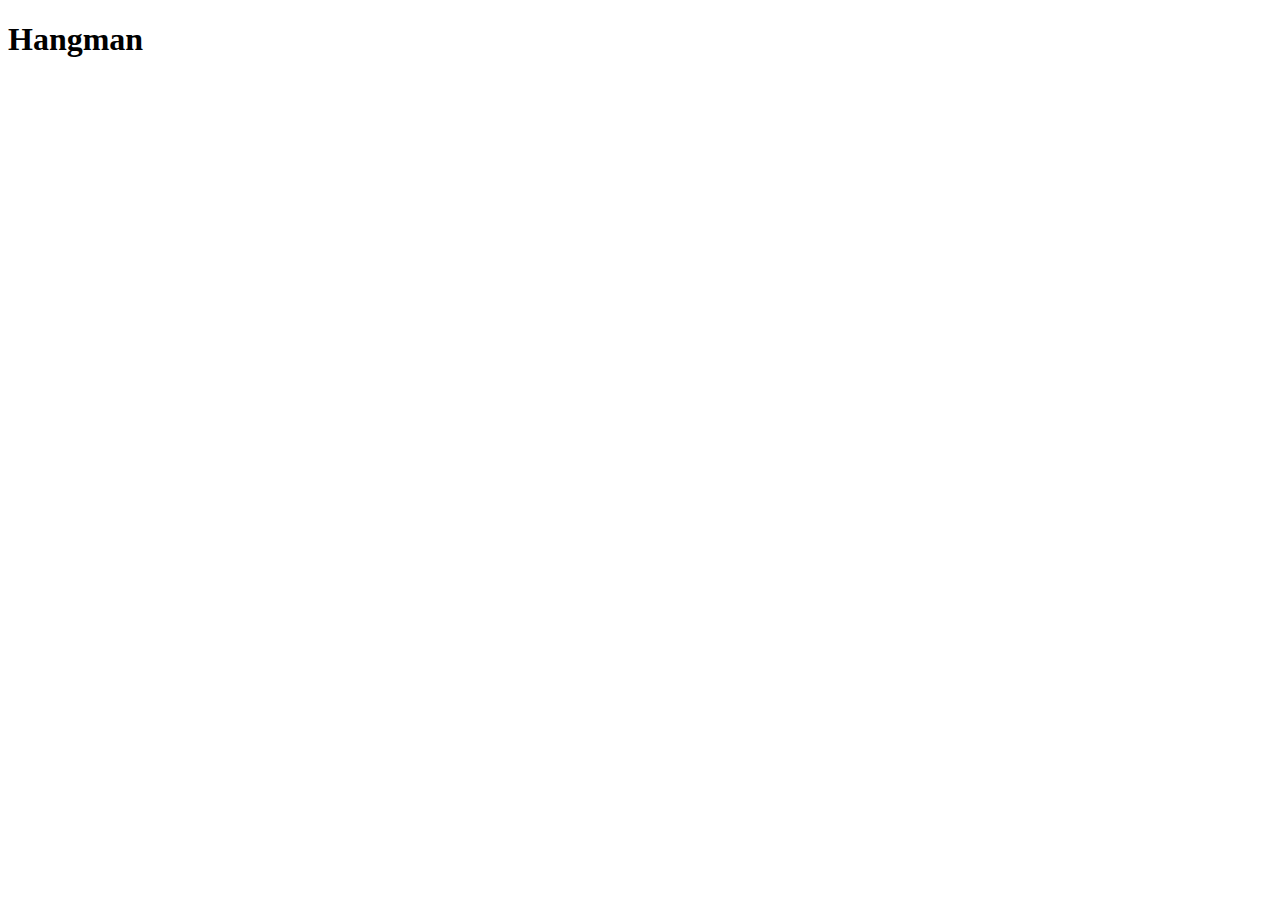
==== JSHangman/index.html @ 34576aa1 "Make Basic File Templates" ====
<!DOCTYPE html>
<html>
    <head>
        <title>JS Hangman Assignment</title>

        <meta charset="UTF-8">
        <meta name="description" content="CS329E JS Hangman Assignment">
        <meta name="author" content="Alex Chiu (ac68767)">
        <meta name="viewport" content="width=device-width, initial-scale=1.0">
    
        <link rel="stylesheet" href="main.css"/>
    </head>

    <body>
        <h1>
            Hangman
        </h1>
    </body>
</html>
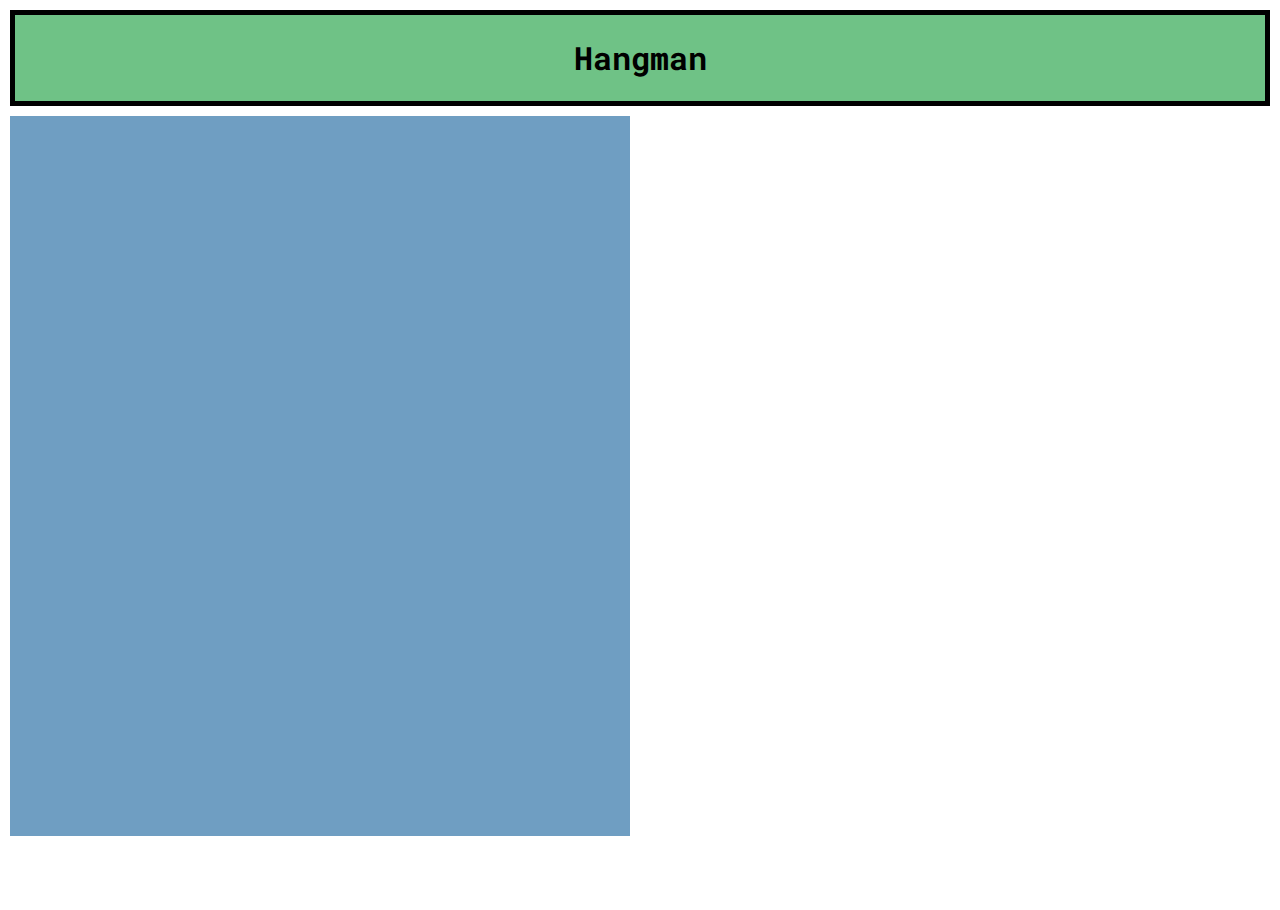
==== commit dd0968ab: "Set Background and Basic CSS Framework" ====
--- a/JSHangman/index.html
+++ b/JSHangman/index.html
@@ -1,5 +1,5 @@
 <!DOCTYPE html>
-<html>
+<html lang="en-US">
     <head>
         <title>JS Hangman Assignment</title>
 
@@ -8,12 +8,24 @@
         <meta name="author" content="Alex Chiu (ac68767)">
         <meta name="viewport" content="width=device-width, initial-scale=1.0">
     
-        <link rel="stylesheet" href="main.css"/>
+        <link rel="stylesheet" href="main.css">
+        <link rel="stylesheet" href="https://fonts.googleapis.com/css2?family=Roboto+Mono&display=swap">
     </head>
 
     <body>
-        <h1>
+        <div id="title-container">
+            <h1>
             Hangman
-        </h1>
+            </h1>
+        </div>
+
+        <div id="game">
+            <div id="drawing">
+
+            </div>
+            <div id="text">
+
+            </div>
+        </div>
     </body>
 </html>--- a/JSHangman/main.css
+++ b/JSHangman/main.css
@@ -0,0 +1,32 @@
+body {
+    margin: 0;
+    height: 100vh;
+}
+
+#title-container {
+    background-color: rgba(50, 168, 82, 0.7);
+    border: 5px solid black;
+    margin: 10px;
+}
+
+h1 {
+    text-align: center;
+    font-family: 'Roboto Mono', monospace;
+}
+
+#game {
+    height: 80%;
+    width: 100%;
+    display: flex;
+}
+
+#drawing {
+    background-color: rgba(50, 117, 168, 0.7);
+    flex: 1;
+    margin: 0px 10px;
+}
+
+#text {
+    flex: 1;
+    margin: 0px 10px;
+}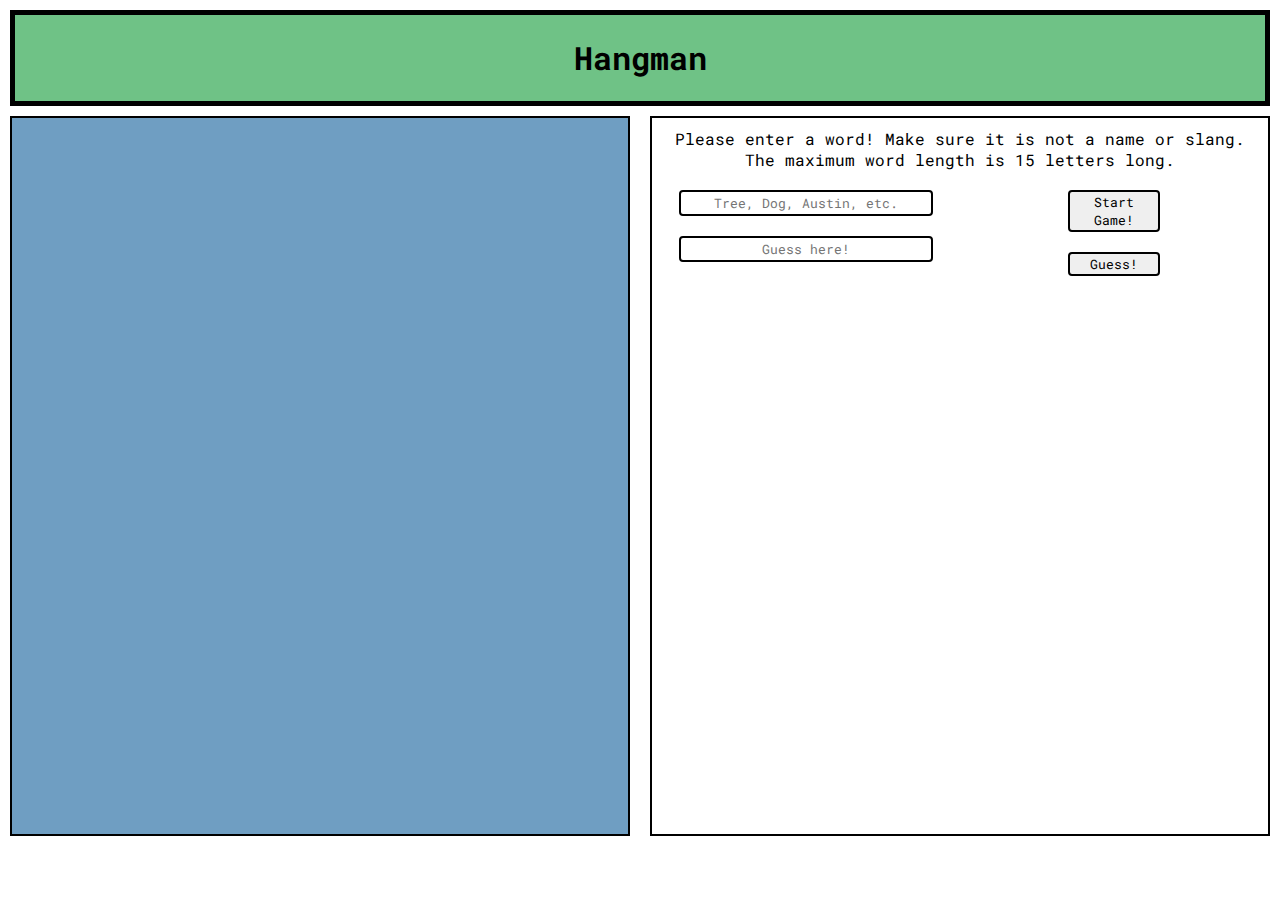
==== commit de87d5dd: "Create Text Boxes and Buttons" ====
--- a/JSHangman/index.html
+++ b/JSHangman/index.html
@@ -18,14 +18,23 @@
             Hangman
             </h1>
         </div>
-
         <div id="game">
-            <div id="drawing">
-
-            </div>
+            <div id="drawing"></div>
             <div id="text">
-
+                <p id="instructions">Please enter a word! Make sure it is not a name or slang. The maximum word length is 15 letters long.</p>
+                <div id="main-text">
+                    <div id="left-text">
+                        <input id="input-box" placeholder="Tree, Dog, Austin, etc." maxlength = 15>
+                        <input id="letter-input" placeholder="Guess here!" maxlength=15>
+                    </div>
+                    <div id="right-text">
+                        <button id="start-button">Start Game!</button> <br>
+                        <button id="guess-button">Guess!</button>
+                    </div>
+                </div>
+                <div id="guess-space"></div>
             </div>
         </div>
+        <script src="game.js"></script>
     </body>
 </html>--- a/JSHangman/main.css
+++ b/JSHangman/main.css
@@ -24,9 +24,54 @@
     background-color: rgba(50, 117, 168, 0.7);
     flex: 1;
     margin: 0px 10px;
+    border: 2px solid black;
 }
 
 #text {
     flex: 1;
     margin: 0px 10px;
+    border: 2px solid black;
+    text-align: center;
+    font-family: 'Roboto Mono', monospace;
+}
+
+#main-text {
+    display: flex;
+}
+
+#left-text {
+    flex: 1;
+}
+
+#right-text {
+    flex: 1;
+}
+
+#instructions {
+    margin: 10px;
+}
+
+#guess-space {
+    font-size: large;
+    letter-spacing: 0.75em;
+    margin: 20px
+}
+
+button {
+    text-align: center;
+    font-family: 'Roboto Mono', monospace;
+    width: 30%;
+    margin: 10px;
+    border: 2px solid black;
+    border-radius: 4px;
+}
+
+input {
+    text-align: center;
+    font-family: 'Roboto Mono', monospace;
+    width: 80%;
+    margin: 10px;
+    padding: 2px 2px;
+    border: 2px solid black;
+    border-radius: 4px;
 }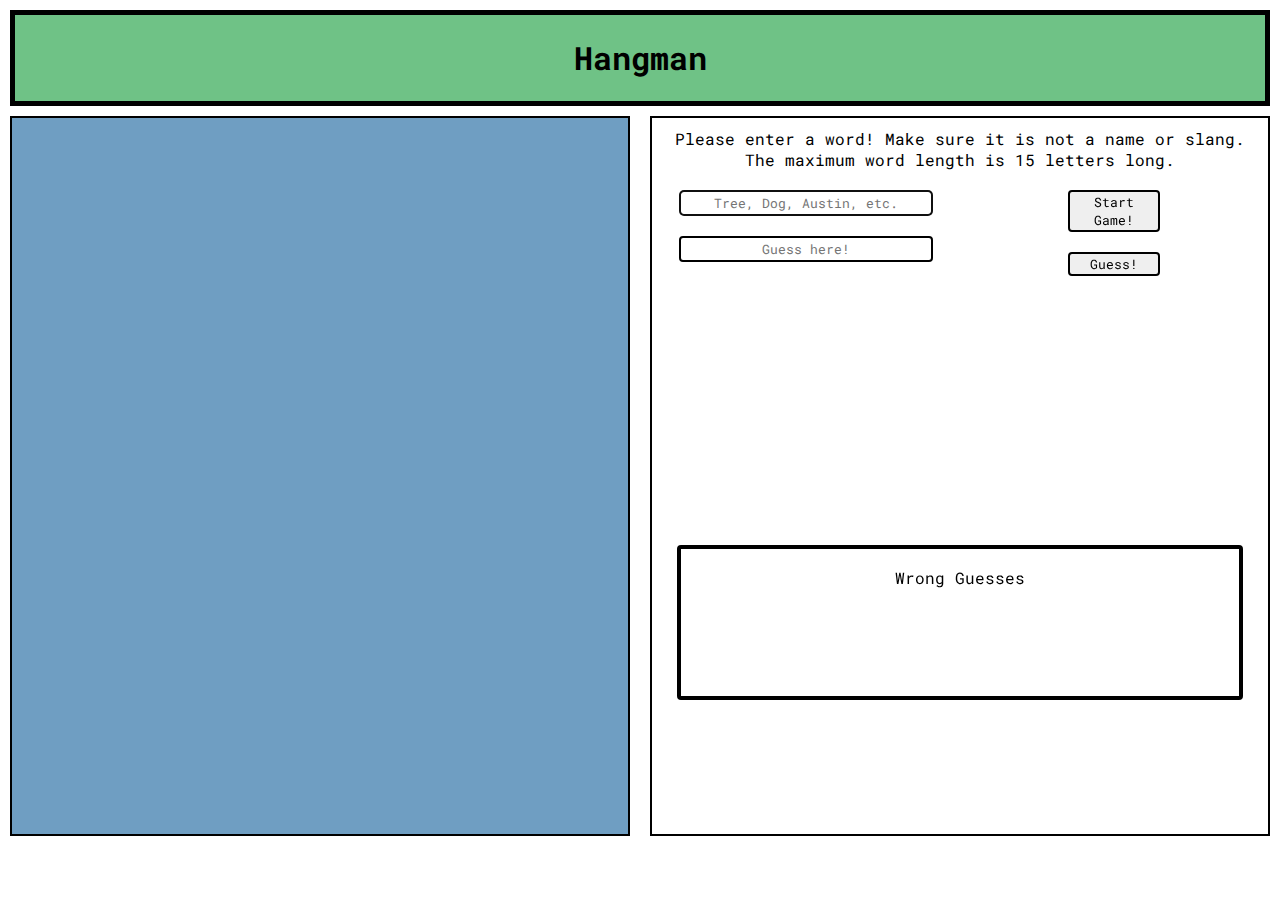
==== commit 1edb4008: "Add Wrong Guess Functionality" ====
--- a/JSHangman/index.html
+++ b/JSHangman/index.html
@@ -24,7 +24,7 @@
                 <p id="instructions">Please enter a word! Make sure it is not a name or slang. The maximum word length is 15 letters long.</p>
                 <div id="main-text">
                     <div id="left-text">
-                        <input id="input-box" placeholder="Tree, Dog, Austin, etc." maxlength = 15>
+                        <input id="input-box" placeholder="Tree, Dog, Austin, etc." maxlength=15, autofocus=true>
                         <input id="letter-input" placeholder="Guess here!" maxlength=15>
                     </div>
                     <div id="right-text">
@@ -33,6 +33,10 @@
                     </div>
                 </div>
                 <div id="guess-space"></div>
+                <div id="wrong-guesses">
+                    <p>Wrong Guesses</p>
+                    <p id="wrong-guess-content"></p>
+                </div>
             </div>
         </div>
         <script src="game.js"></script>
--- a/JSHangman/main.css
+++ b/JSHangman/main.css
@@ -54,7 +54,23 @@
 #guess-space {
     font-size: large;
     letter-spacing: 0.75em;
-    margin: 20px
+    height: 30%;
+    margin: 20px;
+    padding: 2px 2px;
+}
+
+#wrong-guesses {
+    border: 4px solid black;
+    height: 20%;
+    width: 90%;
+    margin: auto;
+    padding: 2px 2px;
+    border-radius: 4px;
+}
+
+#wrong-guess-content {
+    letter-spacing: 0.75em;
+    line-height: 2em;
 }
 
 button {
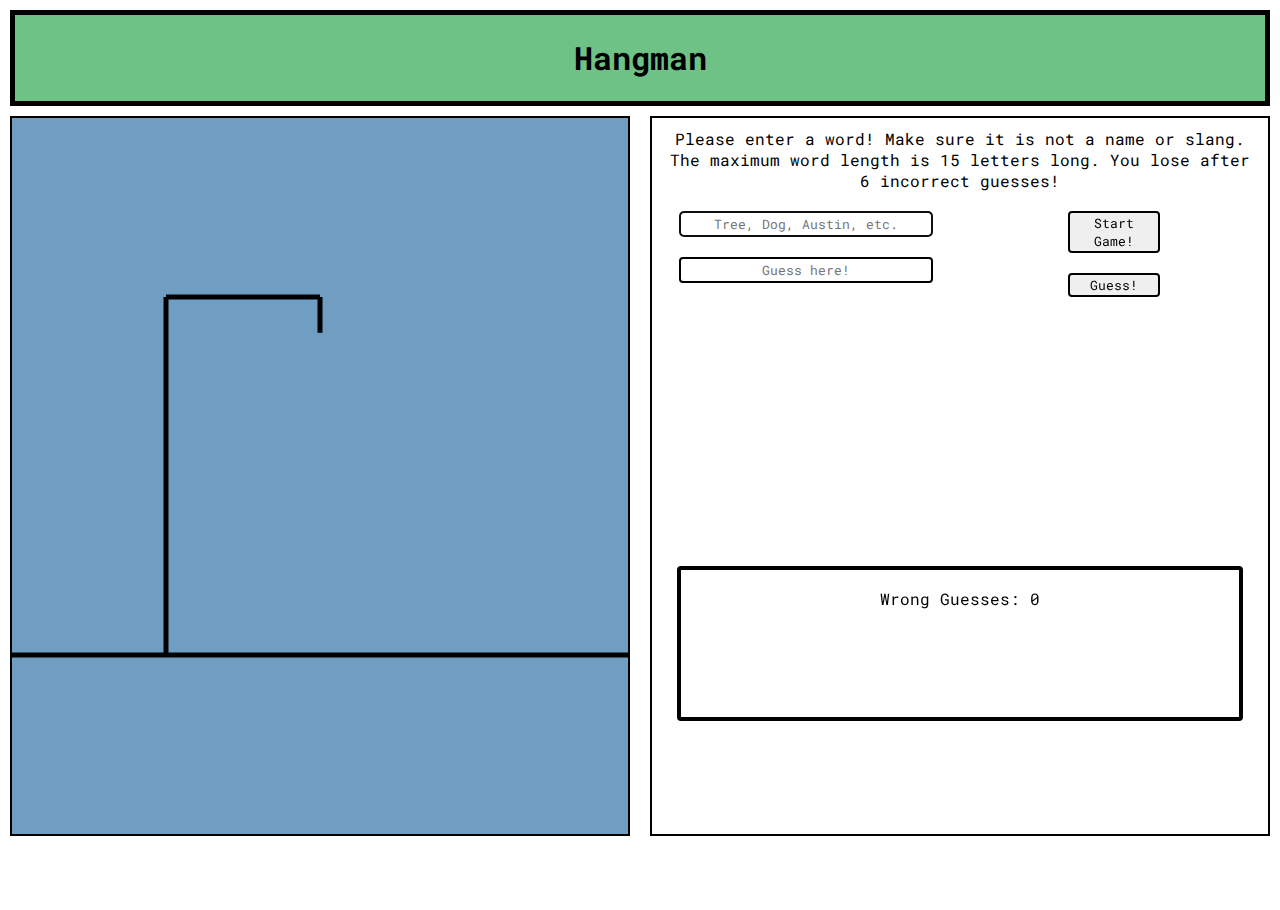
==== commit f771e431: "Finish Drawing and Reset Functionality" ====
--- a/JSHangman/index.html
+++ b/JSHangman/index.html
@@ -19,9 +19,22 @@
             </h1>
         </div>
         <div id="game">
-            <div id="drawing"></div>
+            <div id="drawing">
+                <svg height = 100% width = "100%">
+                    <line x1=50% y1=25% x2=50% y2=30% class="drawing"/>
+                    <line x1=25% y1=25% x2=50% y2=25% class="drawing"/>
+                    <line x1=25% y1=25% x2=25% y2=75% class="drawing"/>
+                    <line x1=0% y1=75% x2=100% y2=75% class="drawing"/>
+                    <circle cx=50% cy=35% r=4.5% class="drawing" fill="none" id="drawing-head" visibility="hidden"/>
+                    <line x1=50% y1=40% x2=50% y2=55% class="drawing" id="drawing-body" visibility="hidden"/>
+                    <line x1=50% y1=45% x2=45% y2=47.5% class="drawing" id="l-arm" visibility="hidden"/>
+                    <line x1=50% y1=45% x2=55% y2=47.5% class="drawing" id="r-arm" visibility="hidden"/>
+                    <line x1=50% y1=55% x2=45% y2=60% class="drawing" id="l-leg" visibility="hidden"/>
+                    <line x1=50% y1=55% x2=55% y2=60% class="drawing" id="r-leg" visibility="hidden"/>
+                </svg>
+            </div>
             <div id="text">
-                <p id="instructions">Please enter a word! Make sure it is not a name or slang. The maximum word length is 15 letters long.</p>
+                <p id="instructions">Please enter a word! Make sure it is not a name or slang. The maximum word length is 15 letters long. You lose after 6 incorrect guesses!</p>
                 <div id="main-text">
                     <div id="left-text">
                         <input id="input-box" placeholder="Tree, Dog, Austin, etc." maxlength=15, autofocus=true>
@@ -34,9 +47,12 @@
                 </div>
                 <div id="guess-space"></div>
                 <div id="wrong-guesses">
-                    <p>Wrong Guesses</p>
+                    <p id="wrong-guess-counter">Wrong Guesses: 0</p>
                     <p id="wrong-guess-content"></p>
                 </div>
+                <br>
+                <br>
+                <button id="restart-button" style="display: none">Play Again!</button>
             </div>
         </div>
         <script src="game.js"></script>
--- a/JSHangman/main.css
+++ b/JSHangman/main.css
@@ -73,6 +73,11 @@
     line-height: 2em;
 }
 
+.drawing {
+    stroke:rgb(0, 0, 0); 
+    stroke-width: 5;
+}
+
 button {
     text-align: center;
     font-family: 'Roboto Mono', monospace;
